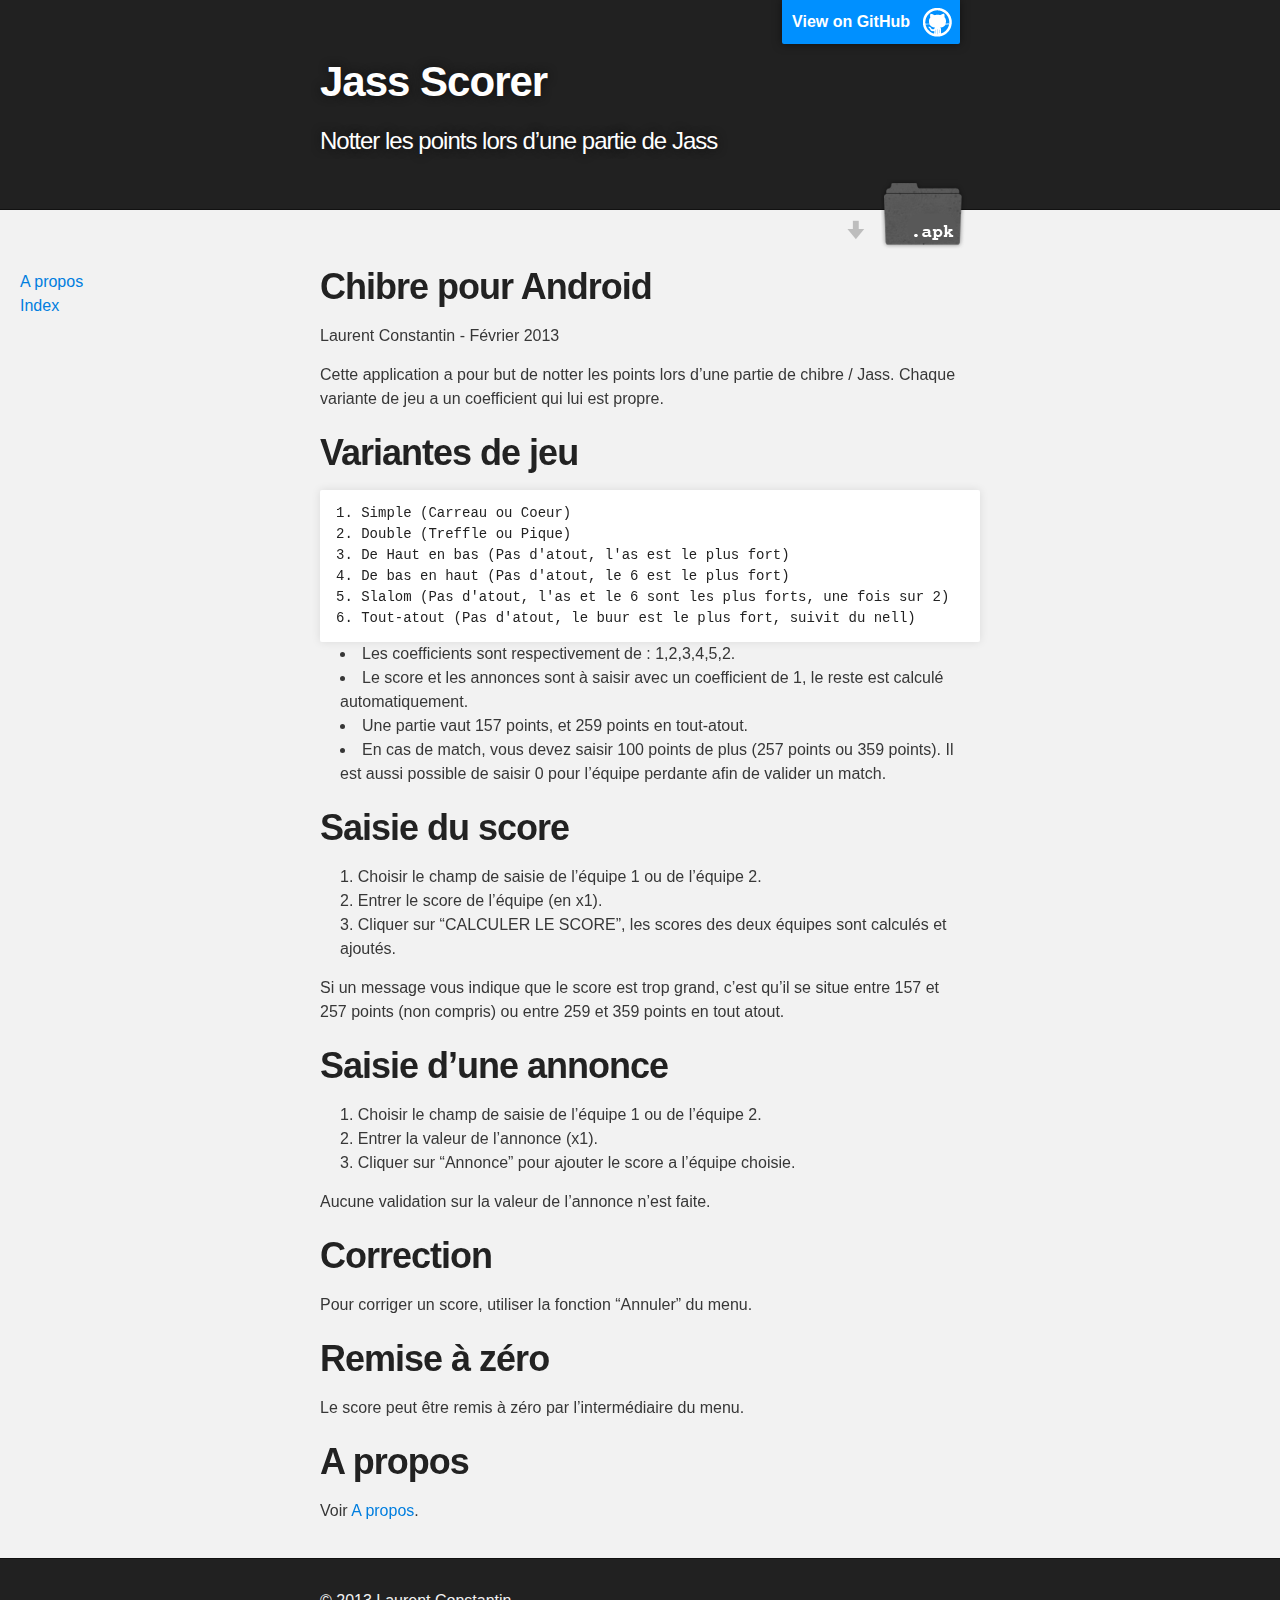
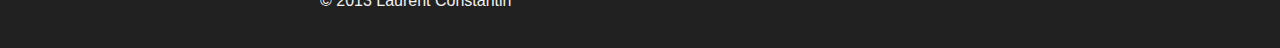
==== index.html @ ec24b3ad "Site avec jekyll" ====
<!DOCTYPE html>
<html>

  <head>
    <meta charset='utf-8' />
    <meta http-equiv="X-UA-Compatible" content="chrome=1" />
    
	    <meta name="author" content="Laurent Constantin">
    <link href="/css/style.css" rel="stylesheet" type="text/css" media="all">
    <link href="/css/pygment_trac.css" rel="stylesheet" type="text/css" media="all">

   
    <title>Jass Scorer - Jass Scorer</title>
  </head>

  <body>

    <!-- HEADER -->
    <div id="header_wrap" class="outer">
        <header class="inner">
          <a id="forkme_banner" href="https://github.com/ragusa87/android-JassScorer/">View on GitHub</a>

          <h1 id="project_title">Jass Scorer</h1>
          <h2 id="project_tagline">Notter les points lors d’une partie de Jass</h2>

          <section id="downloads">
            <a class="apk_download_link" href="https://github.com/ragusa87/android-JassScorer/blob/master/download/Chibre-debug.apk?raw=true">Download this project as a akp file</a>
          </section>
        </header>
    </div>

    <!-- MAIN CONTENT -->
    <div id="main_content_wrap" class="outer">

   	 <ul class="nav">
     	
     	    <li><a href="/apropos.html">A propos</a></li>
     	
     	    <li><a href="/index.html">Index</a></li>
     	
     	  </ul>

      <section id="main_content" class="inner">
		  <h1 id='chibre_pour_android'>Chibre pour Android</h1>

<p>Laurent Constantin - Février 2013</p>

<p>Cette application a pour but de notter les points lors d&#8217;une partie de chibre / Jass. Chaque variante de jeu a un coefficient qui lui est propre.</p>

<h1 id='variantes_de_jeu'>Variantes de jeu</h1>

<pre><code>1. Simple (Carreau ou Coeur)
2. Double (Treffle ou Pique)
3. De Haut en bas (Pas d&#39;atout, l&#39;as est le plus fort)
4. De bas en haut (Pas d&#39;atout, le 6 est le plus fort)
5. Slalom (Pas d&#39;atout, l&#39;as et le 6 sont les plus forts, une fois sur 2)
6. Tout-atout (Pas d&#39;atout, le buur est le plus fort, suivit du nell)</code></pre>

<ul>
<li>Les coefficients sont respectivement de : 1,2,3,4,5,2.</li>

<li>Le score et les annonces sont à saisir avec un coefficient de 1, le reste est calculé automatiquement.</li>

<li>Une partie vaut 157 points, et 259 points en tout-atout.</li>

<li>En cas de match, vous devez saisir 100 points de plus (257 points ou 359 points). Il est aussi possible de saisir 0 pour l&#8217;équipe perdante afin de valider un match.</li>
</ul>

<h1 id='saisie_du_score'>Saisie du score</h1>

<ol>
<li>Choisir le champ de saisie de l&#8217;équipe 1 ou de l&#8217;équipe 2.</li>

<li>Entrer le score de l&#8217;équipe (en x1).</li>

<li>Cliquer sur &#8220;CALCULER LE SCORE&#8221;, les scores des deux équipes sont calculés et ajoutés.</li>
</ol>

<p>Si un message vous indique que le score est trop grand, c&#8217;est qu&#8217;il se situe entre 157 et 257 points (non compris) ou entre 259 et 359 points en tout atout.</p>

<h1 id='saisie_dune_annonce'>Saisie d&#8217;une annonce</h1>

<ol>
<li>Choisir le champ de saisie de l&#8217;équipe 1 ou de l&#8217;équipe 2.</li>

<li>Entrer la valeur de l&#8217;annonce (x1).</li>

<li>Cliquer sur &#8220;Annonce&#8221; pour ajouter le score a l&#8217;équipe choisie.</li>
</ol>

<p>Aucune validation sur la valeur de l&#8217;annonce n&#8217;est faite.</p>

<h1 id='correction'>Correction</h1>

<p>Pour corriger un score, utiliser la fonction &#8220;Annuler&#8221; du menu.</p>

<h1 id='remise__zro'>Remise à zéro</h1>

<p>Le score peut être remis à zéro par l&#8217;intermédiaire du menu.</p>

<h1 id='a_propos'>A propos</h1>

<p>Voir <a href='apropos.html'>A propos</a>.</p>
  	  </section>
	  

    </div>

    <!-- FOOTER  -->
    <div id="footer_wrap" class="outer">
      <footer class="inner">
        <p>&copy; 2013 Laurent Constantin</p>
      </footer>
    </div>
	<script type="text/javascript">
	  var _gaq = _gaq || [];
	  _gaq.push(['_setAccount', 'UA-39019718-1']);
	  _gaq.push(['_trackPageview']);

	  (function() {
	    var ga = document.createElement('script'); ga.type = 'text/javascript'; ga.async = true;
	    ga.src = ('https:' == document.location.protocol ? 'https://ssl' : 'http://www') + '.google-analytics.com/ga.js';
	    var s = document.getElementsByTagName('script')[0]; s.parentNode.insertBefore(ga, s);
	  })();
	</script>		
  </body>
</html>
---- css/style.css ----
/*******************************************************************************
Slate Theme for Github Pages
by Jason Costello,@jsncostello
*******************************************************************************/
@import url(pygment_trac.css);
/*******************************************************************************
MeyerWeb Reset
*******************************************************************************/
html,body,div,span,applet,object,iframe,
h1,h2,h3,h4,h5,h6,p,blockquote,pre,
a,abbr,acronym,address,big,cite,code,
del,dfn,em,img,ins,kbd,q,s,samp,
small,strike,strong,sub,sup,tt,var,
b,u,i,center,
dl,dt,dd,ol,ul,li,
fieldset,form,label,legend,
table,caption,tbody,tfoot,thead,tr,th,td,
article,aside,canvas,details,embed,
figure,figcaption,footer,header,hgroup,
menu,nav,output,ruby,section,summary,
time,mark,audio,video {
margin: 0;
padding: 0;
border: 0;
font: inherit;
vertical-align: baseline;
}
/* HTML5 display-role reset for older browsers */
article,aside,details,figcaption,figure,
footer,header,hgroup,menu,nav,section {
display: block;
}
ol,ul {
list-style: none;
}
blockquote,q {
}
table {
border-collapse: collapse;
border-spacing: 0;
}
a:focus {
outline: none;
}

.nav{float:left;
	margin-top:60px;
}
.nav li{list-style-type:none;}

/*******************************************************************************
Theme Styles
*******************************************************************************/
body {
box-sizing: border-box;
color: #373737;
background: #212121;
font-size: 16px;
font-family: 'Myriad Pro',Calibri,Helvetica,Arial,sans-serif;
line-height: 1.5;
-webkit-font-smoothing: antialiased;
}
h1,h2,h3,h4,h5,h6 {
margin: 10px 0;
font-weight: 700;
color: #222222;
font-family: 'Lucida Grande','Calibri',Helvetica,Arial,sans-serif;
letter-spacing: -1px;
}
h1 {
font-size: 36px;
font-weight: 700;
}
h2 {
padding-bottom: 10px;
font-size: 32px;
background: url('../images/bg_hr.png') repeat-x bottom;
}
h3 {
font-size: 24px;
}
h4 {
font-size: 21px;
}
h5 {
font-size: 18px;
}
h6 {
font-size: 16px;
}
p {
margin: 10px 0 15px 0;
}
footer p {
color: #f2f2f2;
}
a {
text-decoration: none;
color: #007edf;
text-shadow: none;
transition: color 0.5s ease;
transition: text-shadow 0.5s ease;
-webkit-transition: color 0.5s ease;
-webkit-transition: text-shadow 0.5s ease;
-moz-transition: color 0.5s ease;
-moz-transition: text-shadow 0.5s ease;
-o-transition: color 0.5s ease;
-o-transition: text-shadow 0.5s ease;
-ms-transition: color 0.5s ease;
-ms-transition: text-shadow 0.5s ease;
}
#main_content a:hover {
color: #0069ba;
text-shadow: #0090ff 0px 0px 2px;
}
footer a:hover {
color: #43adff;
text-shadow: #0090ff 0px 0px 2px;
}
em {
font-style: italic;
}
strong {
font-weight: bold;
}
img {
position: relative;
margin: 0 auto;
max-width: 739px;
padding: 5px;
margin: 10px 0 10px 0;
border: 1px solid #ebebeb;
box-shadow: 0 0 5px #ebebeb;
-webkit-box-shadow: 0 0 5px #ebebeb;
-moz-box-shadow: 0 0 5px #ebebeb;
-o-box-shadow: 0 0 5px #ebebeb;
-ms-box-shadow: 0 0 5px #ebebeb;
}
pre,code {
width: 100%;
color: #222;
background-color: #fff;
font-family: Monaco,"Bitstream Vera Sans Mono","Lucida Console",Terminal,monospace;
font-size: 14px;
border-radius: 2px;
-moz-border-radius: 2px;
-webkit-border-radius: 2px;
}
pre {
width: 100%;
padding: 10px;
box-shadow: 0 0 10px rgba(0,0,0,.1);
overflow: auto;
}
code {
padding: 3px;
margin: 0 3px;
box-shadow: 0 0 10px rgba(0,0,0,.1);
}
pre code {
display: block;
box-shadow: none;
}
blockquote {
color: #666;
margin-bottom: 20px;
padding: 0 0 0 20px;
border-left: 3px solid #bbb;
}
ul,ol,dl {
margin-bottom: 15px
}
ul li {
list-style: inside;
padding-left: 20px;
}
ol li {
list-style: decimal inside;
padding-left: 20px;
}
dl dt {
font-weight: bold;
}
dl dd {
padding-left: 20px;
font-style: italic;
}
dl p {
padding-left: 20px;
font-style: italic;
}
hr {
height: 1px;
margin-bottom: 5px;
border: none;
background: url('../images/bg_hr.png') repeat-x center;
}
table {
border: 1px solid #373737;
margin-bottom: 20px;
text-align: left;
}
th {
font-family: 'Lucida Grande','Helvetica Neue',Helvetica,Arial,sans-serif;
padding: 10px;
background: #373737;
color: #fff;
}
td {
padding: 10px;
border: 1px solid #373737;
}
form {
background: #f2f2f2;
padding: 20px;
}
img {
width: 100%;
max-width: 100%;
}
/*******************************************************************************
Full-Width Styles
*******************************************************************************/
.outer {
width: 100%;
}
.inner {
position: relative;
max-width: 640px;
padding: 20px 10px;
margin: 0 auto;
}
#forkme_banner {
display: block;
position: absolute;
top: 0;
right: 10px;
z-index: 10;
padding: 10px 50px 10px 10px;
color: #fff;
background: url('../images/blacktocat.png') #0090ff no-repeat 95% 50%;
font-weight: 700;
box-shadow: 0 0 10px rgba(0,0,0,.5);
border-bottom-left-radius: 2px;
border-bottom-right-radius: 2px;
}
#header_wrap {
background: #212121;
}
#header_wrap .inner {
padding: 50px 10px 30px 10px;
}
#project_title {
margin: 0;
color: #fff;
font-size: 42px;
font-weight: 700;
text-shadow: #111 0px 0px 10px;
}
#project_tagline {
color: #fff;
font-size: 24px;
font-weight: 300;
background: none;
text-shadow: #111 0px 0px 10px;
}
#downloads {
position: absolute;
width: 210px;
z-index: 10;
bottom: -40px;
right: 0;
height: 70px;
background: url('../images/icon_download.png') no-repeat 45% 90%;
}
.apk_download_link {
display: block;
float: right;
width: 90px;
height: 70px;
text-indent: -5000px;
overflow: hidden;
background: url(../images/sprite_download.png) no-repeat bottom right;
margin-left: 10px;
}
.apk_download_link:hover {
background: url(../images/sprite_download.png) no-repeat top right;
}
#main_content_wrap {
background: #f2f2f2;
border-top: 1px solid #111;
border-bottom: 1px solid #111;
}
#main_content {
padding-top: 40px;
}
#footer_wrap {
background: #212121;
}
/*******************************************************************************
Small Device Styles
*******************************************************************************/
@media screen and (max-width:480px) {body {
font-size: 14px;
}
#downloads {
display: none;
}
.inner {
min-width: 320px;
max-width: 480px;
}
#project_title {
font-size: 32px;
}
h1 {
font-size: 28px;
}
h2 {
font-size: 24px;
}
h3 {
font-size: 21px;
}
h4 {
font-size: 18px;
}
h5 {
font-size: 14px;
}
h6 {
font-size: 12px;
}
code,pre {
min-width: 320px;
max-width: 480px;
font-size: 11px;
}

}
---- css/pygment_trac.css ----
.highlight .hll { background-color: #ffffcc }
.highlight  { background: #f0f3f3; }
.highlight .c { color: #0099FF; font-style: italic } /* Comment */
.highlight .err { color: #AA0000; background-color: #FFAAAA } /* Error */
.highlight .k { color: #006699; font-weight: bold } /* Keyword */
.highlight .o { color: #555555 } /* Operator */
.highlight .cm { color: #0099FF; font-style: italic } /* Comment.Multiline */
.highlight .cp { color: #009999 } /* Comment.Preproc */
.highlight .c1 { color: #0099FF; font-style: italic } /* Comment.Single */
.highlight .cs { color: #0099FF; font-weight: bold; font-style: italic } /* Comment.Special */
.highlight .gd { background-color: #FFCCCC; border: 1px solid #CC0000 } /* Generic.Deleted */
.highlight .ge { font-style: italic } /* Generic.Emph */
.highlight .gr { color: #FF0000 } /* Generic.Error */
.highlight .gh { color: #003300; font-weight: bold } /* Generic.Heading */
.highlight .gi { background-color: #CCFFCC; border: 1px solid #00CC00 } /* Generic.Inserted */
.highlight .go { color: #AAAAAA } /* Generic.Output */
.highlight .gp { color: #000099; font-weight: bold } /* Generic.Prompt */
.highlight .gs { font-weight: bold } /* Generic.Strong */
.highlight .gu { color: #003300; font-weight: bold } /* Generic.Subheading */
.highlight .gt { color: #99CC66 } /* Generic.Traceback */
.highlight .kc { color: #006699; font-weight: bold } /* Keyword.Constant */
.highlight .kd { color: #006699; font-weight: bold } /* Keyword.Declaration */
.highlight .kn { color: #006699; font-weight: bold } /* Keyword.Namespace */
.highlight .kp { color: #006699 } /* Keyword.Pseudo */
.highlight .kr { color: #006699; font-weight: bold } /* Keyword.Reserved */
.highlight .kt { color: #007788; font-weight: bold } /* Keyword.Type */
.highlight .m { color: #FF6600 } /* Literal.Number */
.highlight .s { color: #CC3300 } /* Literal.String */
.highlight .na { color: #330099 } /* Name.Attribute */
.highlight .nb { color: #336666 } /* Name.Builtin */
.highlight .nc { color: #00AA88; font-weight: bold } /* Name.Class */
.highlight .no { color: #336600 } /* Name.Constant */
.highlight .nd { color: #9999FF } /* Name.Decorator */
.highlight .ni { color: #999999; font-weight: bold } /* Name.Entity */
.highlight .ne { color: #CC0000; font-weight: bold } /* Name.Exception */
.highlight .nf { color: #CC00FF } /* Name.Function */
.highlight .nl { color: #9999FF } /* Name.Label */
.highlight .nn { color: #00CCFF; font-weight: bold } /* Name.Namespace */
.highlight .nt { color: #330099; font-weight: bold } /* Name.Tag */
.highlight .nv { color: #003333 } /* Name.Variable */
.highlight .ow { color: #000000; font-weight: bold } /* Operator.Word */
.highlight .w { color: #bbbbbb } /* Text.Whitespace */
.highlight .mf { color: #FF6600 } /* Literal.Number.Float */
.highlight .mh { color: #FF6600 } /* Literal.Number.Hex */
.highlight .mi { color: #FF6600 } /* Literal.Number.Integer */
.highlight .mo { color: #FF6600 } /* Literal.Number.Oct */
.highlight .sb { color: #CC3300 } /* Literal.String.Backtick */
.highlight .sc { color: #CC3300 } /* Literal.String.Char */
.highlight .sd { color: #CC3300; font-style: italic } /* Literal.String.Doc */
.highlight .s2 { color: #CC3300 } /* Literal.String.Double */
.highlight .se { color: #CC3300; font-weight: bold } /* Literal.String.Escape */
.highlight .sh { color: #CC3300 } /* Literal.String.Heredoc */
.highlight .si { color: #AA0000 } /* Literal.String.Interpol */
.highlight .sx { color: #CC3300 } /* Literal.String.Other */
.highlight .sr { color: #33AAAA } /* Literal.String.Regex */
.highlight .s1 { color: #CC3300 } /* Literal.String.Single */
.highlight .ss { color: #FFCC33 } /* Literal.String.Symbol */
.highlight .bp { color: #336666 } /* Name.Builtin.Pseudo */
.highlight .vc { color: #003333 } /* Name.Variable.Class */
.highlight .vg { color: #003333 } /* Name.Variable.Global */
.highlight .vi { color: #003333 } /* Name.Variable.Instance */
.highlight .il { color: #FF6600 } /* Literal.Number.Integer.Long */

.type-csharp .highlight .k { color: #0000FF }
.type-csharp .highlight .kt { color: #0000FF }
.type-csharp .highlight .nf { color: #000000; font-weight: normal }
.type-csharp .highlight .nc { color: #2B91AF }
.type-csharp .highlight .nn { color: #000000 }
.type-csharp .highlight .s { color: #A31515 }
.type-csharp .highlight .sc { color: #A31515 }
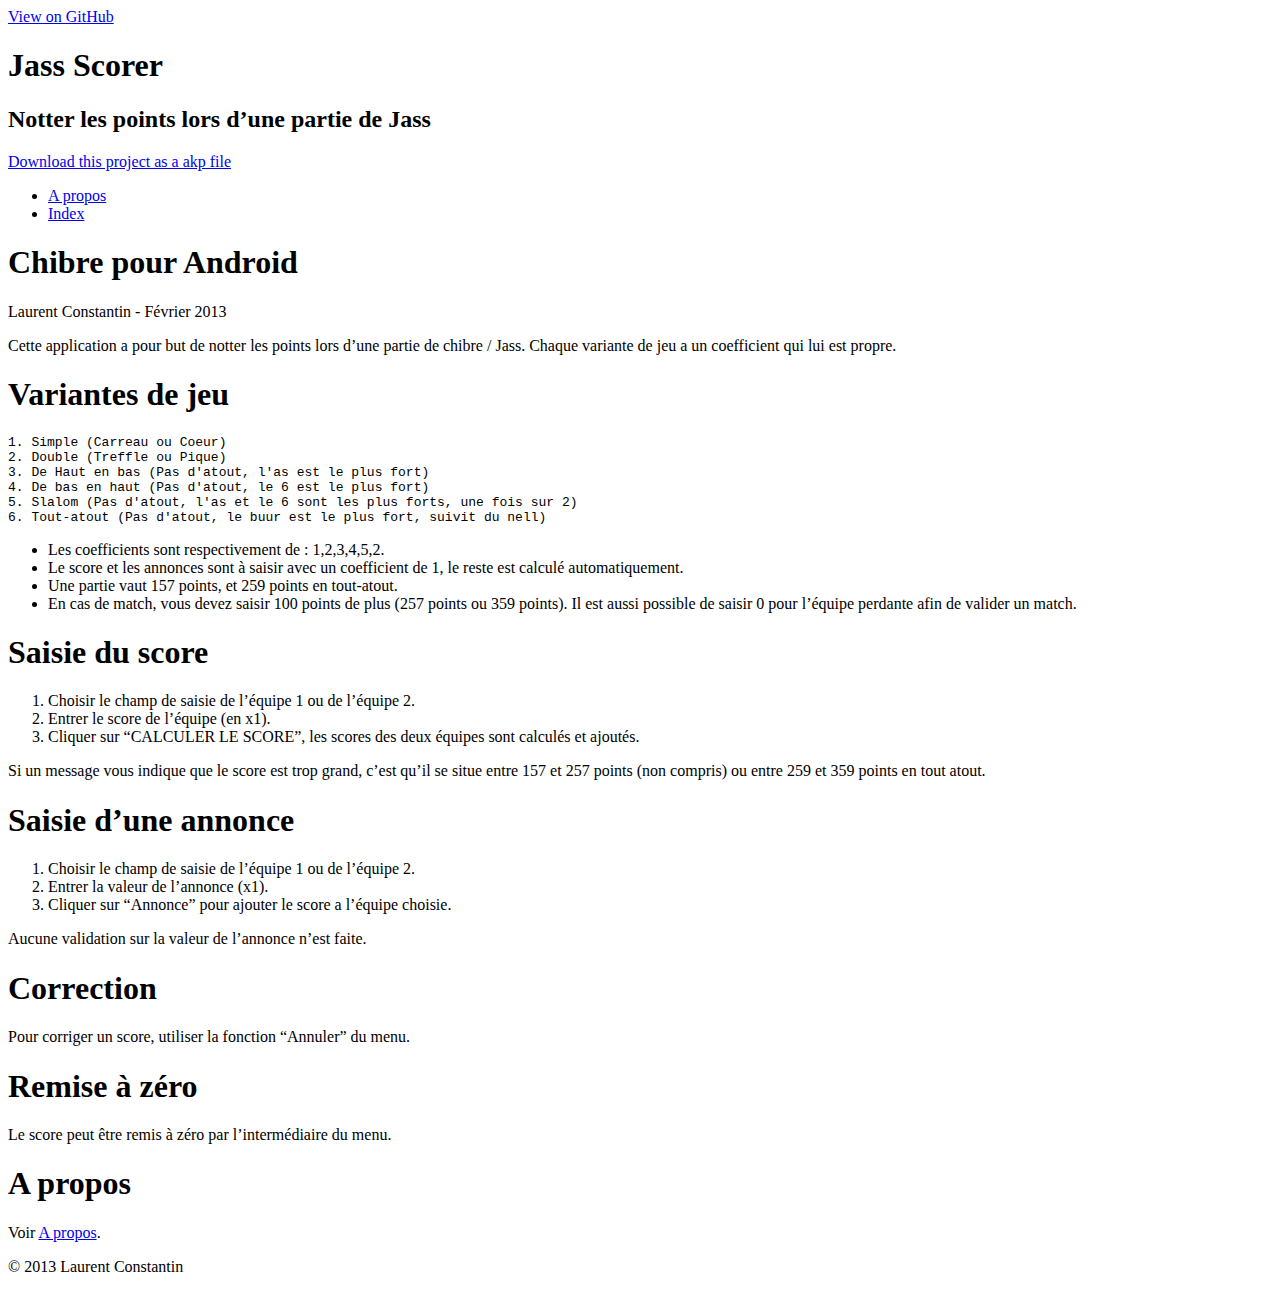
==== commit b095d68f: "fix basepath" ====
--- a/index.html
+++ b/index.html
@@ -6,8 +6,8 @@
     <meta http-equiv="X-UA-Compatible" content="chrome=1" />
     
 	    <meta name="author" content="Laurent Constantin">
-    <link href="/css/style.css" rel="stylesheet" type="text/css" media="all">
-    <link href="/css/pygment_trac.css" rel="stylesheet" type="text/css" media="all">
+    <link href="/android-JassScorer/css/style.css" rel="stylesheet" type="text/css" media="all">
+    <link href="/android-JassScorer/css/pygment_trac.css" rel="stylesheet" type="text/css" media="all">
 
    
     <title>Jass Scorer - Jass Scorer</title>
@@ -34,9 +34,9 @@
 
    	 <ul class="nav">
      	
-     	    <li><a href="/apropos.html">A propos</a></li>
+     	    <li><a href="/android-JassScorer/apropos.html">A propos</a></li>
      	
-     	    <li><a href="/index.html">Index</a></li>
+     	    <li><a href="/android-JassScorer/index.html">Index</a></li>
      	
      	  </ul>
 
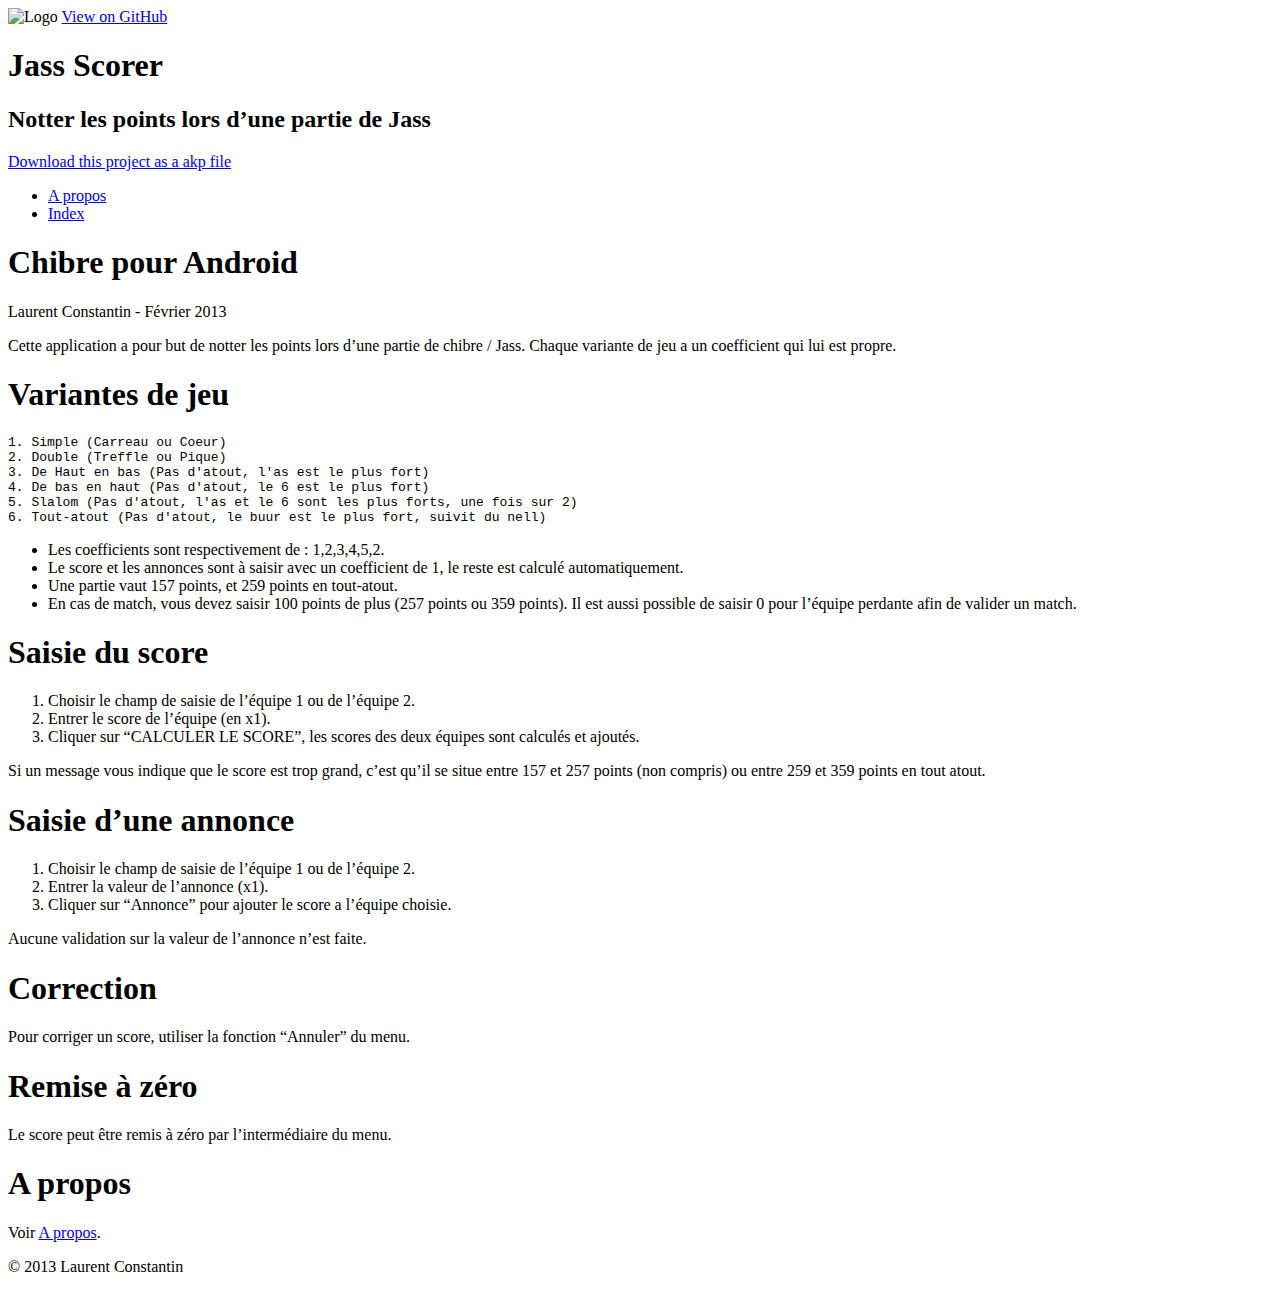
==== commit d288b357: "add favicon & logo" ====
--- a/index.html
+++ b/index.html
@@ -1,47 +1,39 @@
 <!DOCTYPE html>
 <html>
 
-  <head>
-    <meta charset='utf-8' />
-    <meta http-equiv="X-UA-Compatible" content="chrome=1" />
-    
-	    <meta name="author" content="Laurent Constantin">
-    <link href="/android-JassScorer/css/style.css" rel="stylesheet" type="text/css" media="all">
-    <link href="/android-JassScorer/css/pygment_trac.css" rel="stylesheet" type="text/css" media="all">
-
-   
-    <title>Jass Scorer - Jass Scorer</title>
-  </head>
-
-  <body>
-
-    <!-- HEADER -->
-    <div id="header_wrap" class="outer">
-        <header class="inner">
-          <a id="forkme_banner" href="https://github.com/ragusa87/android-JassScorer/">View on GitHub</a>
-
-          <h1 id="project_title">Jass Scorer</h1>
-          <h2 id="project_tagline">Notter les points lors d’une partie de Jass</h2>
-
-          <section id="downloads">
-            <a class="apk_download_link" href="https://github.com/ragusa87/android-JassScorer/blob/master/download/Chibre-debug.apk?raw=true">Download this project as a akp file</a>
-          </section>
-        </header>
-    </div>
-
-    <!-- MAIN CONTENT -->
-    <div id="main_content_wrap" class="outer">
-
-   	 <ul class="nav">
-     	
-     	    <li><a href="/android-JassScorer/apropos.html">A propos</a></li>
-     	
-     	    <li><a href="/android-JassScorer/index.html">Index</a></li>
-     	
-     	  </ul>
-
-      <section id="main_content" class="inner">
-		  <h1 id='chibre_pour_android'>Chibre pour Android</h1>
+	<head>
+		<meta charset='utf-8' />
+		<meta http-equiv="X-UA-Compatible" content="chrome=1" />
+		<meta name="author" content="Laurent Constantin">
+		<link href="/android-JassScorer/css/style.css" rel="stylesheet" type="text/css" media="all">
+		<link href="/android-JassScorer/css/pygment_trac.css" rel="stylesheet" type="text/css" media="all">
+		<link rel="icon" type="image/png" href="/android-JassScorer/images/favicon.png" />   
+		<title>Jass Scorer - Jass Scorer</title>
+	</head>
+	<body>
+		<div id="header_wrap" class="outer">
+			<header class="inner">
+				<img class="logo" src="/android-JassScorer/images/logo.png" alt="Logo" >
+				<a id="forkme_banner" href="https://github.com/ragusa87/android-JassScorer/">View on GitHub</a>
+				<h1 id="project_title">Jass Scorer</h1>
+				<h2 id="project_tagline">Notter les points lors d’une partie de Jass</h2>
+				<section id="downloads">
+					<a class="apk_download_link" href="https://github.com/ragusa87/android-JassScorer/blob/master/download/Chibre-debug.apk?raw=true">Download this project as a akp file</a>
+				</section>
+			</header>
+		</div>
+		
+		<div id="main_content_wrap" class="outer">
+			<ul class="nav">
+				
+				<li><a href="/android-JassScorer/apropos.html">A propos</a></li>
+				
+				<li><a href="/android-JassScorer/index.html">Index</a></li>
+				
+			</ul>
+			
+			<section id="main_content" class="inner">
+				<h1 id='chibre_pour_android'>Chibre pour Android</h1>
 
 <p>Laurent Constantin - Février 2013</p>
 
@@ -101,27 +93,23 @@
 <h1 id='a_propos'>A propos</h1>
 
 <p>Voir <a href='apropos.html'>A propos</a>.</p>
-  	  </section>
-	  
-
-    </div>
-
-    <!-- FOOTER  -->
-    <div id="footer_wrap" class="outer">
-      <footer class="inner">
-        <p>&copy; 2013 Laurent Constantin</p>
-      </footer>
-    </div>
-	<script type="text/javascript">
-	  var _gaq = _gaq || [];
-	  _gaq.push(['_setAccount', 'UA-39019718-1']);
-	  _gaq.push(['_trackPageview']);
-
-	  (function() {
-	    var ga = document.createElement('script'); ga.type = 'text/javascript'; ga.async = true;
-	    ga.src = ('https:' == document.location.protocol ? 'https://ssl' : 'http://www') + '.google-analytics.com/ga.js';
-	    var s = document.getElementsByTagName('script')[0]; s.parentNode.insertBefore(ga, s);
-	  })();
-	</script>		
-  </body>
-</html>
+			</section>
+		</div>
+		
+		<div id="footer_wrap" class="outer">
+			<footer class="inner">
+				<p>&copy; 2013 Laurent Constantin</p>
+			</footer>
+		</div>
+		<script type="text/javascript">
+		var _gaq = _gaq || [];
+		_gaq.push(['_setAccount', 'UA-39019718-1']);
+		_gaq.push(['_trackPageview']);
+		(function() {
+			var ga = document.createElement('script'); ga.type = 'text/javascript'; ga.async = true;
+			ga.src = ('https:' == document.location.protocol ? 'https://ssl' : 'http://www') + '.google-analytics.com/ga.js';
+			var s = document.getElementsByTagName('script')[0]; s.parentNode.insertBefore(ga, s);
+		})();
+		</script>		
+	</body>
+</html>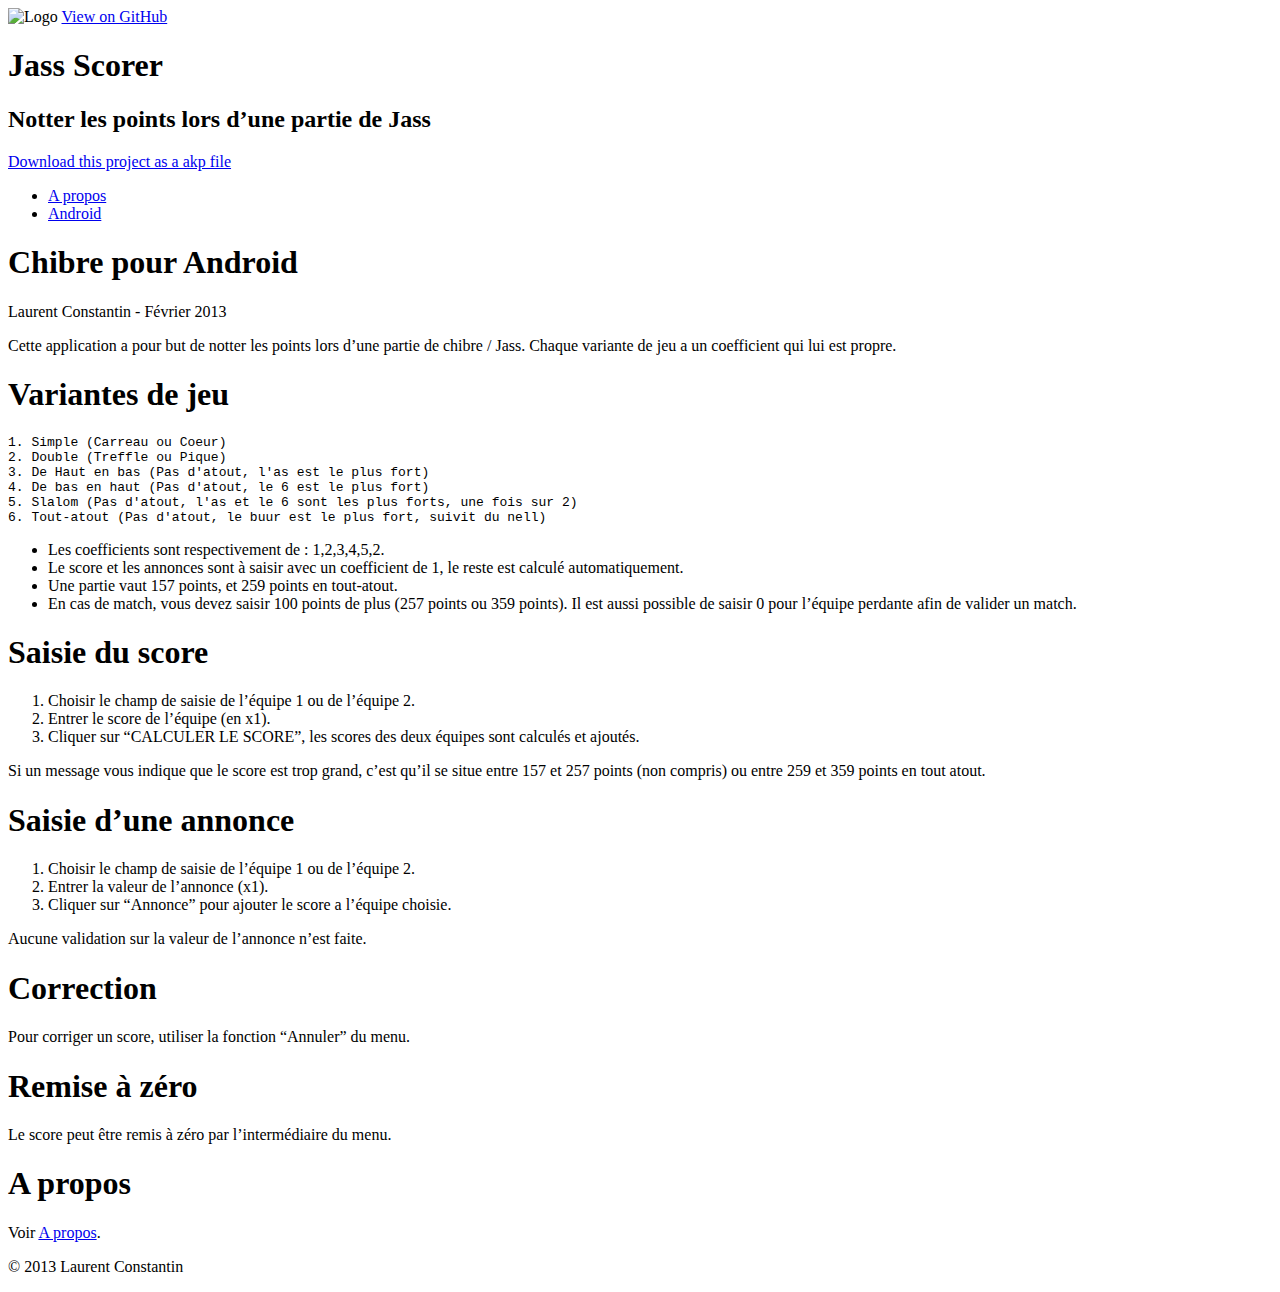
==== commit 206e95fc: "page title" ====
--- a/index.html
+++ b/index.html
@@ -8,7 +8,7 @@
 		<link href="/android-JassScorer/css/style.css" rel="stylesheet" type="text/css" media="all">
 		<link href="/android-JassScorer/css/pygment_trac.css" rel="stylesheet" type="text/css" media="all">
 		<link rel="icon" type="image/png" href="/android-JassScorer/images/favicon.png" />   
-		<title>Jass Scorer - Jass Scorer</title>
+		<title>Jass Scorer - Android</title>
 	</head>
 	<body>
 		<div id="header_wrap" class="outer">
@@ -28,7 +28,7 @@
 				
 				<li><a href="/android-JassScorer/apropos.html">A propos</a></li>
 				
-				<li><a href="/android-JassScorer/index.html">Index</a></li>
+				<li><a href="/android-JassScorer/index.html">Android</a></li>
 				
 			</ul>
 			
